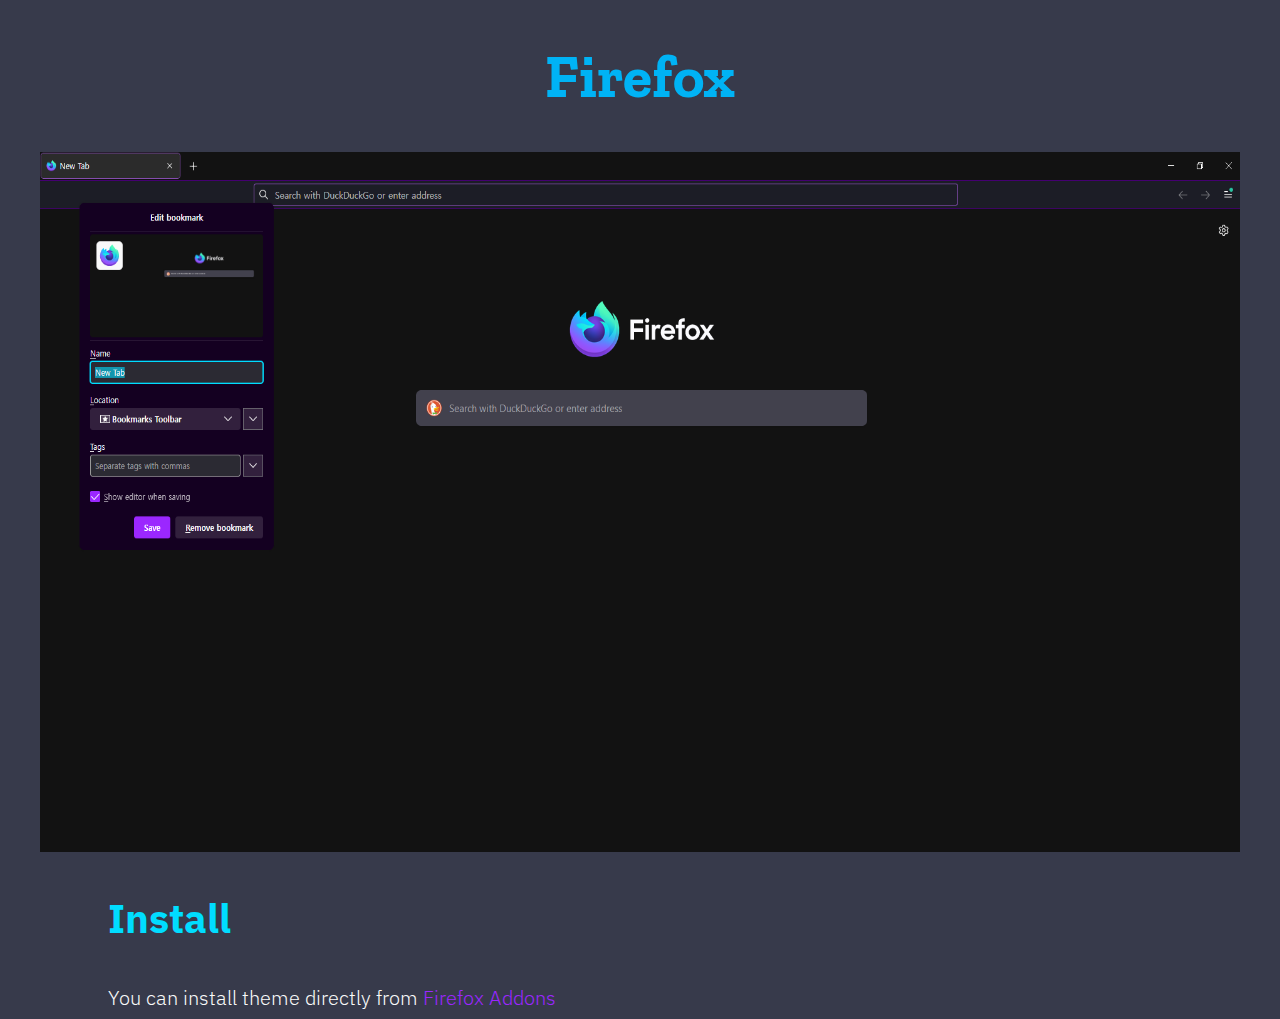
==== firefox.html @ fd31adde "new apps and pages" ====
<!DOCTYPE html>
<html lang="en">
<head>
    <meta charset="UTF-8">
    <title>Firefox with Monte-Cristo</title>
    <link rel="preconnect" href="https://fonts.googleapis.com">
    <link rel="preconnect" hrelf="https://fonts.gstatic.com" crossorigin>
    <link href="https://fonts.googleapis.com/css2?family=IBM+Plex+Sans&display=swap" rel="stylesheet">
    <link href="https://fonts.googleapis.com/css2?family=Zilla+Slab&display=swap" rel="stylesheet">
    <style>
        body{
            background-color: #373A4B;
        }
        h1 {
            font-family: 'Zilla Slab', serif;
            color: #00B3F5;
            font-size: 60px;
            text-align: center;
            font-weight: 900;
        }
        img {
            width: 1200px;
            height: 700px;
            display: block;
            margin: 0px auto 0px;
        }
        h3 {
            color: #00DDFF;
            font-size: 40px;
            text-align: left;
            margin: 40px 0px auto 100px;
            font-family: 'IBM Plex Sans', sans-serif;
        }

        h4{
            color: #fafafa;
            font-size: 20px;
            text-align: left;
            margin: 40px 0px auto 100px;
            font-weight: 300;
            font-family: 'IBM Plex Sans', sans-serif;
        }
        
        .firefox-links {
            color: #9B27FF;
            text-decoration: none;
        }
    </style>
</head>
<body>
    <h1>Firefox</h1>
    <img src="images/firefox2.png" alt= "firefox-theme-preview">
    <h3>Install</h3>
    <h4>You can install theme directly from <a href="https://addons.mozilla.org/en-US/firefox/addon/monte-cristo" class="firefox-links">Firefox Addons</a></h4>
</html>
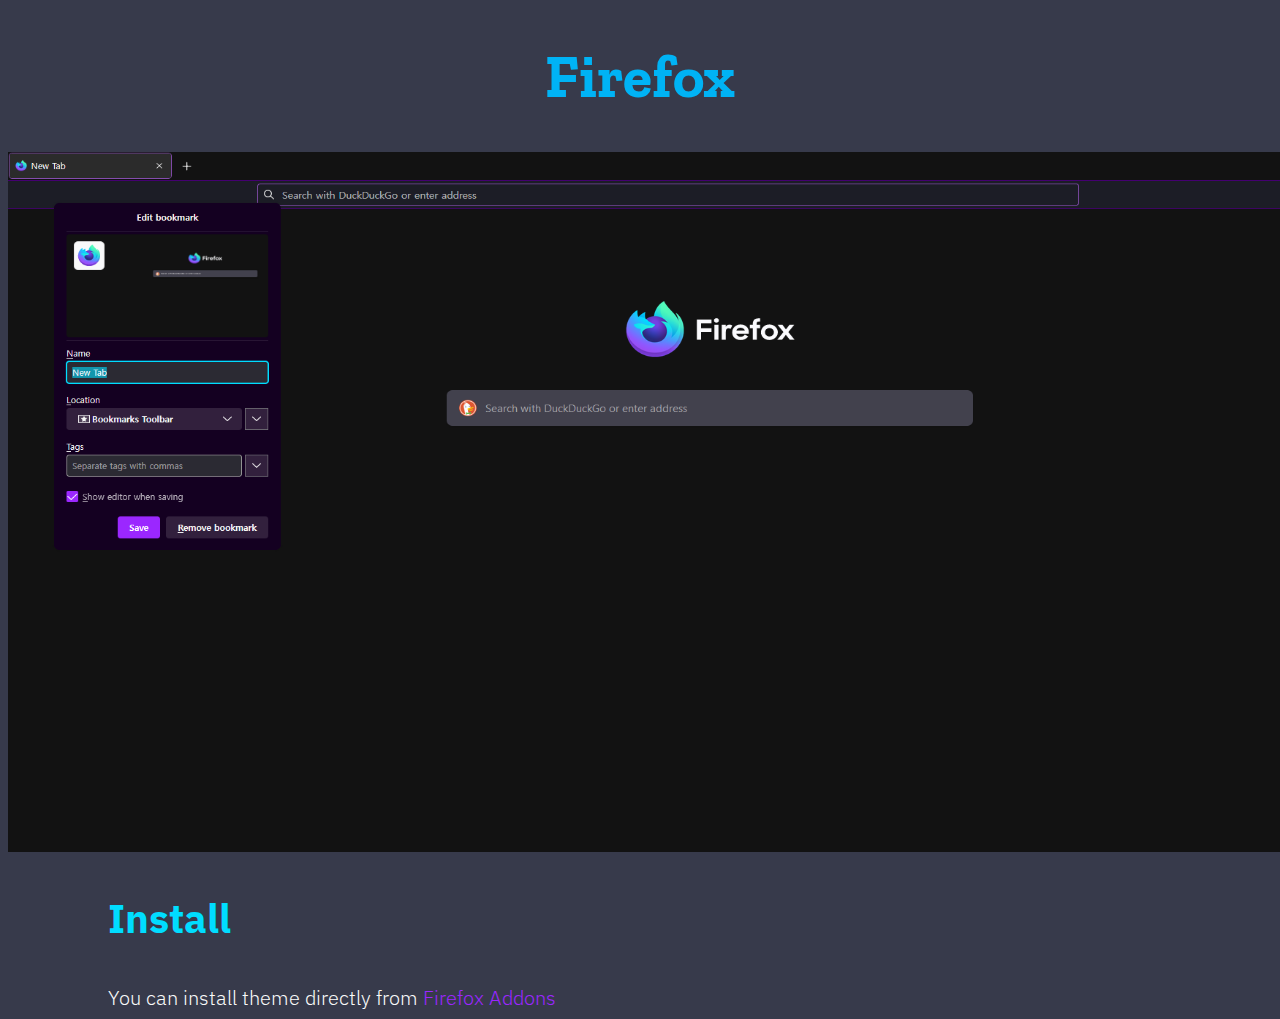
==== commit 05fad589: "fix some details" ====
--- a/firefox.html
+++ b/firefox.html
@@ -18,8 +18,8 @@
             text-align: center;
             font-weight: 900;
         }
-        img {
-            width: 1200px;
+        .preview {
+            width: 1400px;
             height: 700px;
             display: block;
             margin: 0px auto 0px;
@@ -49,7 +49,7 @@
 </head>
 <body>
     <h1>Firefox</h1>
-    <img src="images/firefox2.png" alt= "firefox-theme-preview">
+    <img src="images/firefox2.png" alt= "firefox-theme-preview" class="preview">
     <h3>Install</h3>
     <h4>You can install theme directly from <a href="https://addons.mozilla.org/en-US/firefox/addon/monte-cristo" class="firefox-links">Firefox Addons</a></h4>
 </html>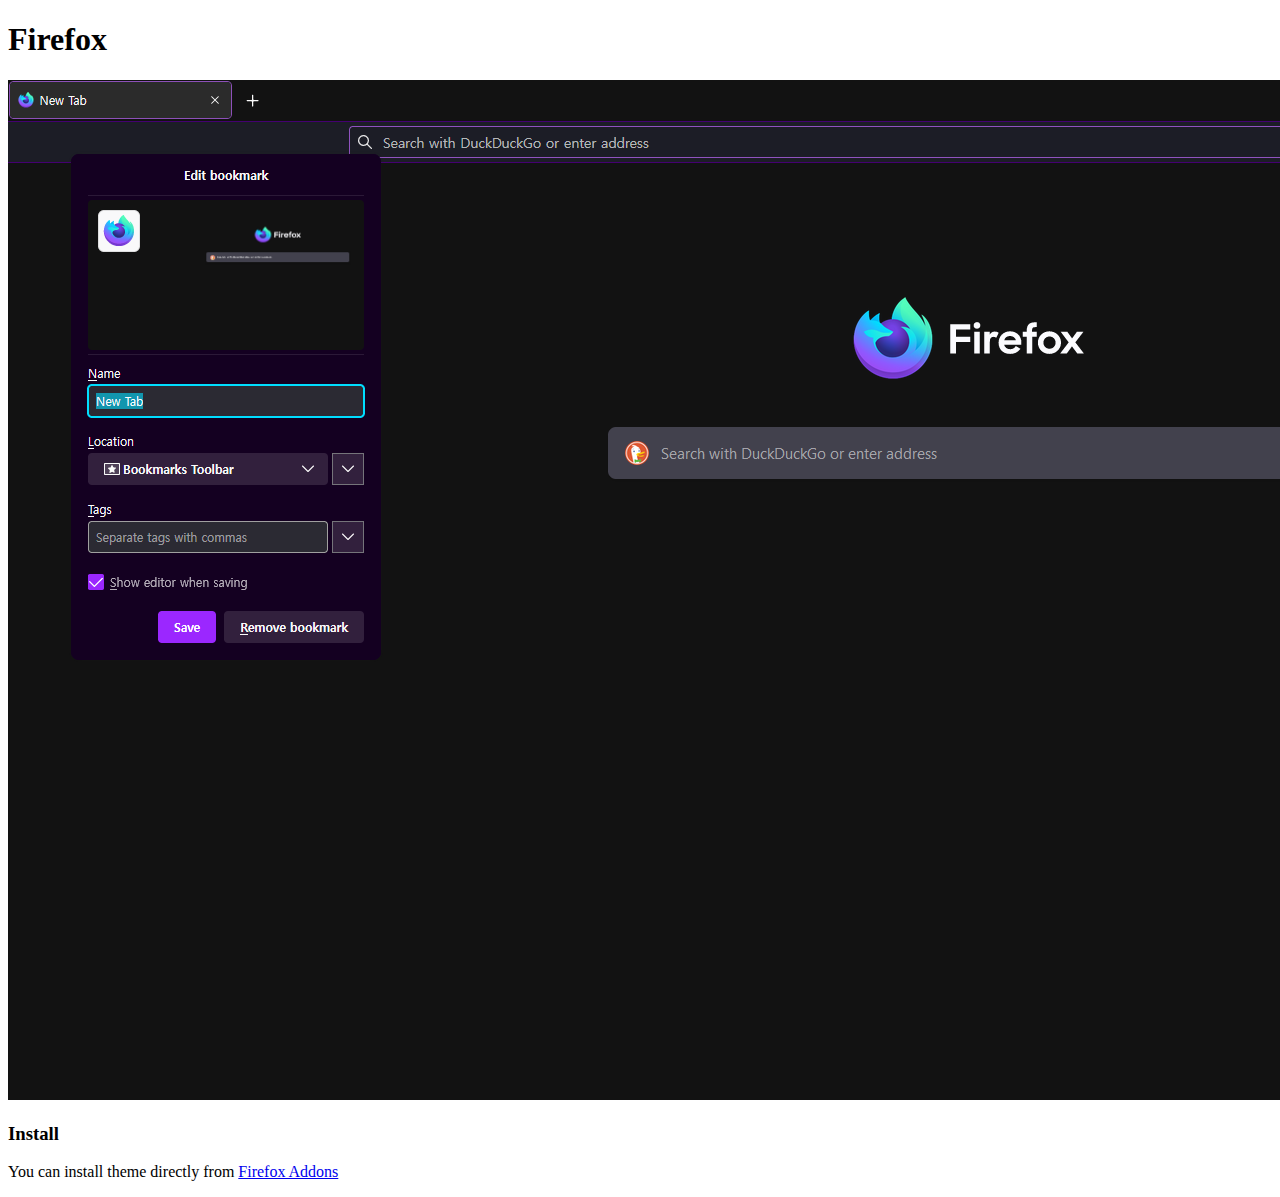
==== commit cd162283: "add vscode page and edit other pages" ====
--- a/firefox.html
+++ b/firefox.html
@@ -2,54 +2,16 @@
 <html lang="en">
 <head>
     <meta charset="UTF-8">
-    <title>Firefox with Monte-Cristo</title>
-    <link rel="preconnect" href="https://fonts.googleapis.com">
-    <link rel="preconnect" hrelf="https://fonts.gstatic.com" crossorigin>
-    <link href="https://fonts.googleapis.com/css2?family=IBM+Plex+Sans&display=swap" rel="stylesheet">
-    <link href="https://fonts.googleapis.com/css2?family=Zilla+Slab&display=swap" rel="stylesheet">
-    <style>
-        body{
-            background-color: #373A4B;
-        }
-        h1 {
-            font-family: 'Zilla Slab', serif;
-            color: #00B3F5;
-            font-size: 60px;
-            text-align: center;
-            font-weight: 900;
-        }
-        .preview {
-            width: 1400px;
-            height: 700px;
-            display: block;
-            margin: 0px auto 0px;
-        }
-        h3 {
-            color: #00DDFF;
-            font-size: 40px;
-            text-align: left;
-            margin: 40px 0px auto 100px;
-            font-family: 'IBM Plex Sans', sans-serif;
-        }
-
-        h4{
-            color: #fafafa;
-            font-size: 20px;
-            text-align: left;
-            margin: 40px 0px auto 100px;
-            font-weight: 300;
-            font-family: 'IBM Plex Sans', sans-serif;
-        }
-        
-        .firefox-links {
-            color: #9B27FF;
-            text-decoration: none;
-        }
-    </style>
+    <title>🎩 Firefox with Monte-Cristo</title>
+    <link rel="stylesheet" href="styles/firefox-style.css">
+    <link  rel="preconnect" href="https://fonts.googleapis.com">
+    <link  rel="preconnect" hrelf="https://fonts.gstatic.com" crossorigin>
+    <link rel="stylesheet" href="https://fonts.googleapis.com/css2?family=IBM+Plex+Sans&display=swap">
+    <link rel="stylesheet" href="https://fonts.googleapis.com/css2?family=Zilla+Slab&display=swap">
 </head>
 <body>
     <h1>Firefox</h1>
     <img src="images/firefox2.png" alt= "firefox-theme-preview" class="preview">
     <h3>Install</h3>
-    <h4>You can install theme directly from <a href="https://addons.mozilla.org/en-US/firefox/addon/monte-cristo" class="firefox-links">Firefox Addons</a></h4>
+    <p>You can install theme directly from <a href="https://addons.mozilla.org/en-US/firefox/addon/monte-cristo" class="firefox-links">Firefox Addons</a></p>
 </html>